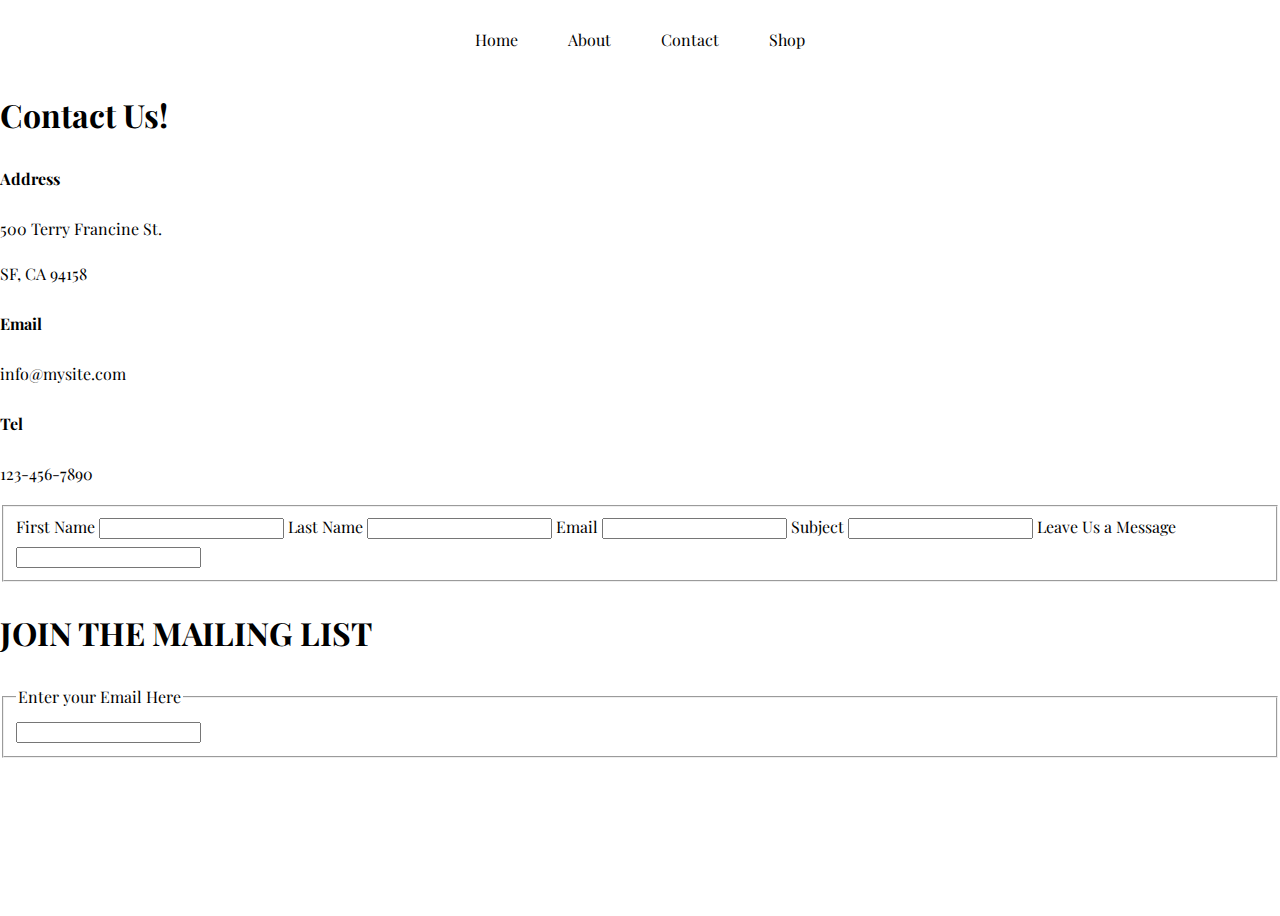
==== contact.html @ 2224ea95 "fixed code on about me page and added structure for contact page." ====
<!DOCTYPE html>
<html lang="en">
<head>
    <meta charset="UTF-8">
    <meta name="viewport" content="width=device-width, initial-scale=1.0">
    <link rel="stylesheet" href="contactstyles.css">
    <link href='https://fonts.googleapis.com/css?family=Playfair Display' rel='stylesheet'>
    <title>Contact</title>
</head>
<body>

    <main class="main-container">
        <section class="navigation">
            <header>
                <nav>
                    <ul>
                        <li><a href="homepage.html">Home</a></li>
                        <li><a href="aboutme.html">About</a></li>
                        <li><a href="contact.html">Contact</a></li>
                        <li><a href="shop.html">Shop</a></li>
                    </ul>
                </nav>
            </header>
        </section>
        

        <section class="container contact">
            <h1>Contact Us!</h1>

            <div class="contact-info">
                <div class="info">
                    <h4>Address</h4>
                    <p>500 Terry Francine St.</p>
                    <p>SF, CA 94158</p>
                </div>
                <div class="info">
                    <h4>Email</h4>
                    <p>info@mysite.com</p>
                </div>
                <div class="info">
                    <h4>Tel</h4>
                    <p>123-456-7890</p>
                </div>
            </div>

            <form action="#">
                <fieldset>
                    <label for="fname">First Name <input type="text" name="fname" id="fname"></label>
                    <label for="lname">Last Name <input type="text" name="lname" id="lname"></label>
                    <label for="email">Email <input type="email" name="email" id="email"></label>
                    <label for="subject">Subject <input type="text" name="subject" id="subject"></label>
                    <label for="message">Leave Us a Message <input type="text" name="message" id="message"></label>
                </fieldset>
            </form>            
        </section>

        <section class="container mailing">
            <div class="mailing-list">
                <h1>JOIN THE MAILING LIST</h1>
                <form action="#">
                    <fieldset>
                        <legend>Enter your Email Here</legend>
                        <label for="user-email"><input type="text" name="user-email" id="user-email"></label>
                    </fieldset>
                </form>
            </div>
        </section>
    </main>









</body>
</html>
---- contactstyles.css ----
body, html, main {
    margin: 0;
    font-family: 'Playfair Display';
}


body {
    /* border: 2px solid red; */
    width: 100vw;
    height: 100vh;
    line-height: 1.8;
}

.navigation ul{
    list-style-type: none;
    display: flex;
    justify-content: center;
    gap: 50px;
    padding: 10px;
}

.navigation a{
    text-decoration: none;
    color: #000000;
}

.navigation a:hover {
    border-top: 2px solid #000000;
}
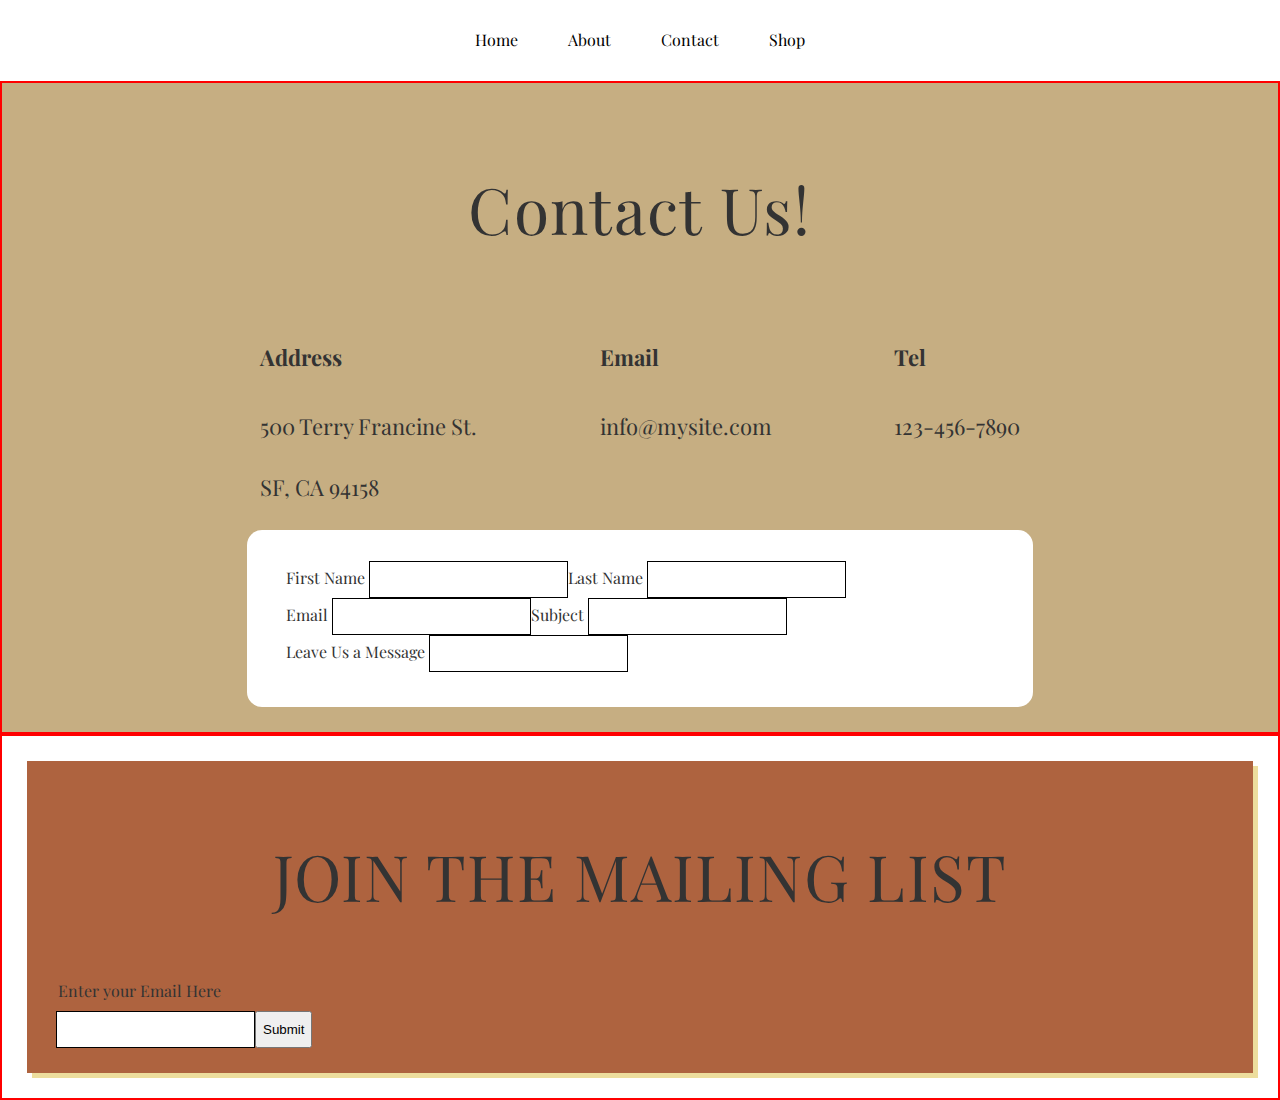
==== commit 98b7cc24: "added general styles for contact page" ====
--- a/contact.html
+++ b/contact.html
@@ -61,6 +61,7 @@
                     <fieldset>
                         <legend>Enter your Email Here</legend>
                         <label for="user-email"><input type="text" name="user-email" id="user-email"></label>
+                        <button type="button">Submit</button>
                     </fieldset>
                 </form>
             </div>
--- a/contactstyles.css
+++ b/contactstyles.css
@@ -1,6 +1,7 @@
 body, html, main {
     margin: 0;
     font-family: 'Playfair Display';
+    color: #333333;
 }
 
 
@@ -11,6 +12,32 @@
     line-height: 1.8;
 }
 
+form fieldset {
+    border: none;
+    display: flex;
+    flex-wrap: wrap;
+}
+
+form fieldset input {
+    border: 1px solid #000000;
+    background: #ffffff;
+    padding: 10px;
+}
+
+h1 {
+    letter-spacing: 0.02em;
+    font-size: 4em;
+    font-weight: normal;
+    text-align: center;
+}
+
+.container {
+    border: 2px solid red;
+    padding: 25px;
+}
+
+
+/* navigation bar ----------- */
 .navigation ul{
     list-style-type: none;
     display: flex;
@@ -26,4 +53,42 @@
 
 .navigation a:hover {
     border-top: 2px solid #000000;
-}+}
+
+/* contact us section --------------*/
+
+section.contact {
+    background-color: #c6ae82;
+}
+
+.contact-info {
+    /* border: 2px solid red; */
+    display: flex;
+    justify-content: center;
+    flex-wrap: wrap;
+    gap: 10%
+}
+
+h4, p {
+    font-size: 22px;
+}
+
+.contact form {
+    background-color: #ffffff;
+    border-radius: 15px;
+    padding: 25px;
+    width: 50%;
+    margin: 0 auto 0 auto;
+    width: 60%;
+}
+
+
+
+/* mailing list section ------- */
+
+.mailing-list {
+    background-color: #AE633F;
+    padding: 15px;
+    box-shadow: 5px 5px 0 rgba(219, 187, 59, 0.5);
+}
+
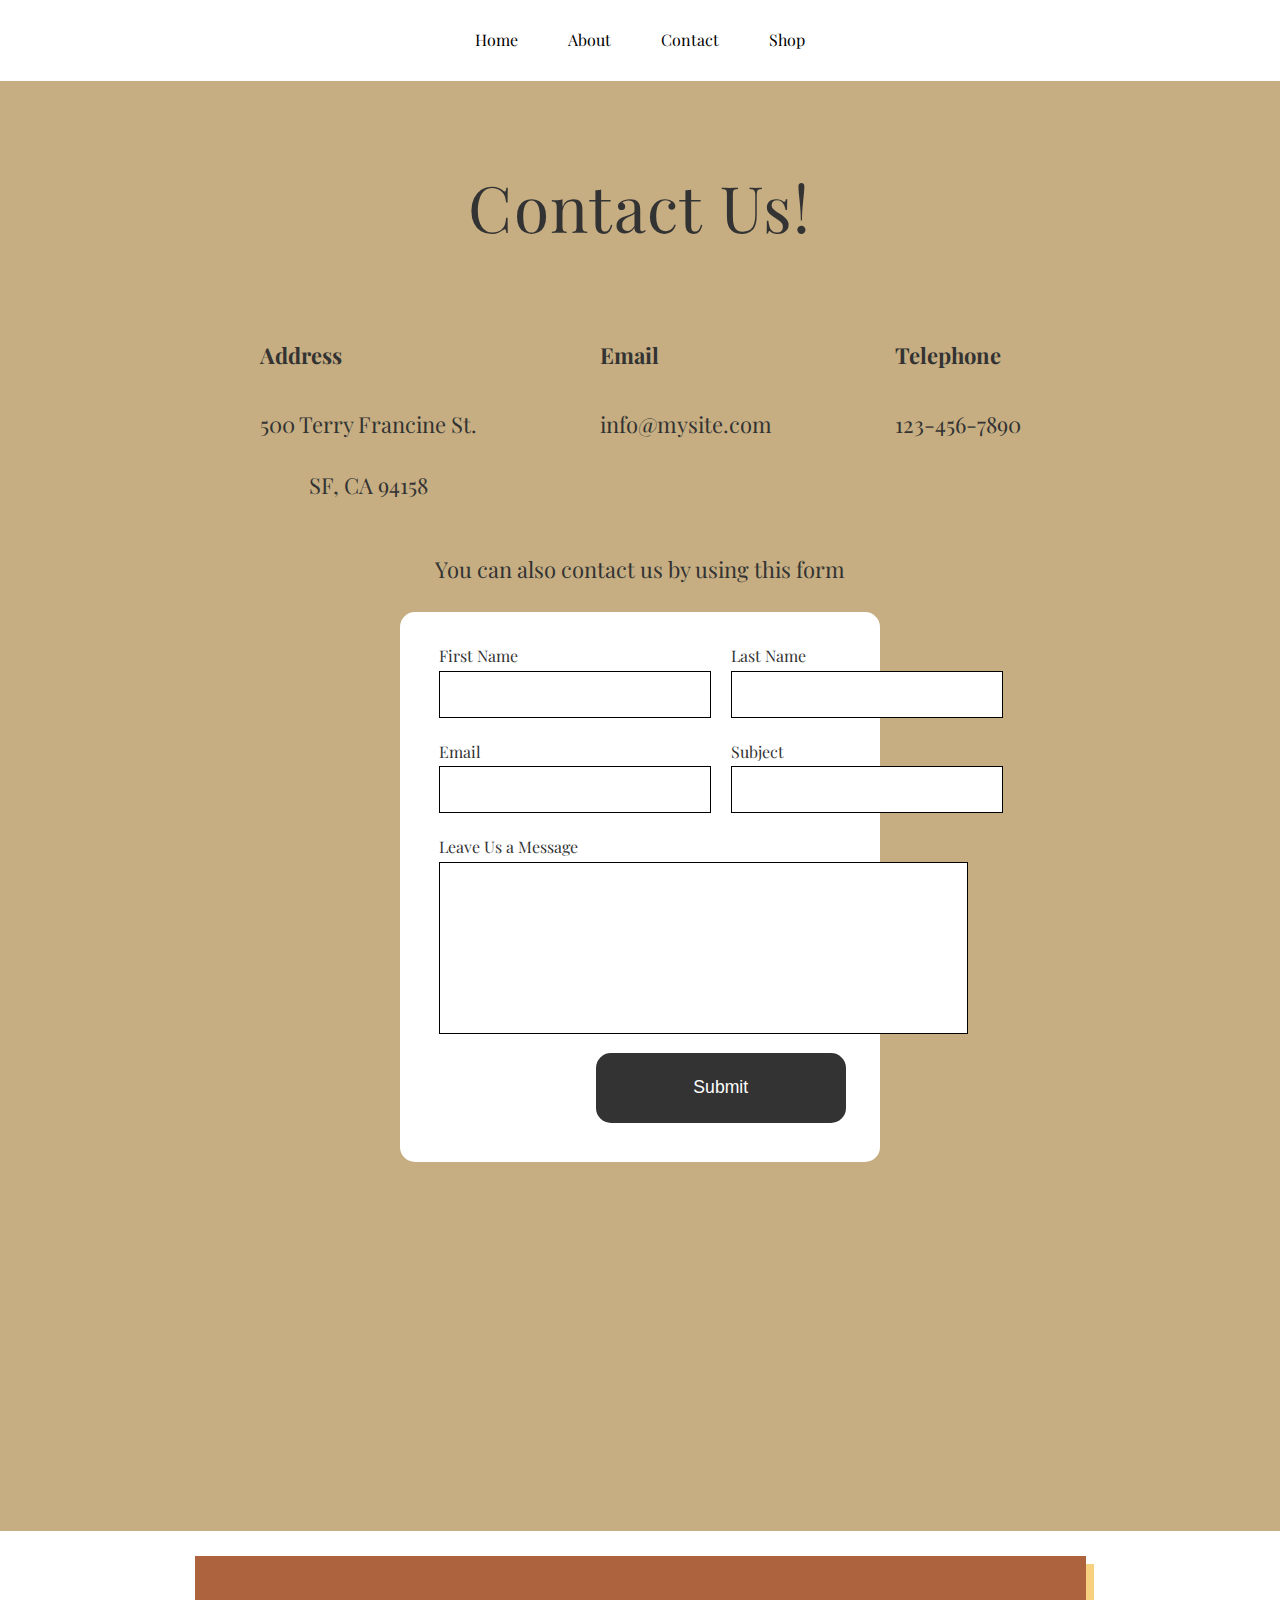
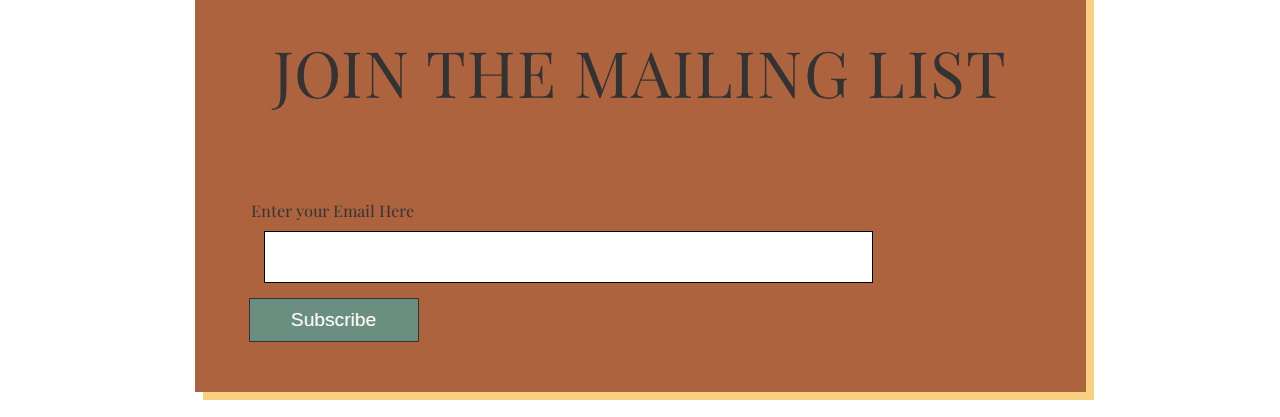
==== commit baa0db92: "finished general styles for the page" ====
--- a/contact.html
+++ b/contact.html
@@ -26,7 +26,7 @@
 
         <section class="container contact">
             <h1>Contact Us!</h1>
-
+    
             <div class="contact-info">
                 <div class="info">
                     <h4>Address</h4>
@@ -38,18 +38,29 @@
                     <p>info@mysite.com</p>
                 </div>
                 <div class="info">
-                    <h4>Tel</h4>
+                    <h4>Telephone</h4>
                     <p>123-456-7890</p>
                 </div>
             </div>
 
+            <p>You can also contact us by using this form</p>
             <form action="#">
                 <fieldset>
-                    <label for="fname">First Name <input type="text" name="fname" id="fname"></label>
-                    <label for="lname">Last Name <input type="text" name="lname" id="lname"></label>
-                    <label for="email">Email <input type="email" name="email" id="email"></label>
-                    <label for="subject">Subject <input type="text" name="subject" id="subject"></label>
-                    <label for="message">Leave Us a Message <input type="text" name="message" id="message"></label>
+                    <div class="field username">
+                        <label for="fname">First Name<input type="text" name="fname" id="fname"></label>
+                        <label for="lname">Last Name<input type="text" name="lname" id="lname"></label>
+                    </div>
+                    
+                    <div class="field email-subject">
+                        <label for="email">Email <input type="email" name="email" id="email"></label>
+                        <label for="subject">Subject <input type="text" name="subject" id="subject"></label>
+                    </div>
+                    
+                    <div class="user-message">
+                        <label for="message">Leave Us a Message<input type="text" name="message" id="message"></label>
+                    </div>
+                    
+                    <button type="button">Submit</button>
                 </fieldset>
             </form>            
         </section>
@@ -60,8 +71,9 @@
                 <form action="#">
                     <fieldset>
                         <legend>Enter your Email Here</legend>
-                        <label for="user-email"><input type="text" name="user-email" id="user-email"></label>
-                        <button type="button">Submit</button>
+                        <label for="user-email"></label>
+                        <input type="text" name="user-email" id="user-email">
+                        <button type="button">Subscribe</button>
                     </fieldset>
                 </form>
             </div>
--- a/contactstyles.css
+++ b/contactstyles.css
@@ -31,8 +31,12 @@
     text-align: center;
 }
 
+h4, p {
+    font-size: 22px;
+}
+
 .container {
-    border: 2px solid red;
+    /* border: 2px solid red; */
     padding: 25px;
 }
 
@@ -59,6 +63,7 @@
 
 section.contact {
     background-color: #c6ae82;
+    height: 1400px
 }
 
 .contact-info {
@@ -69,26 +74,97 @@
     gap: 10%
 }
 
-h4, p {
-    font-size: 22px;
-}
-
 .contact form {
     background-color: #ffffff;
     border-radius: 15px;
     padding: 25px;
-    width: 50%;
+    margin-bottom: 25px;
+    width: 35%;
+    min-width: 320px;
+    height: 500px;
+    min-height: 500px;
     margin: 0 auto 0 auto;
-    width: 60%;
+}
+    
+.contact fieldset {
+    /* border: 2px solid red; */
+    height: 100%;
+}
+.contact input {
+    width: 250px;
+    height: 25px;
 }
 
+.contact p {
+    text-align: center;
+}
 
+.contact button {
+    width: 250px;
+    height: 70px;
+    border: none;
+    border-radius: 15px;
+    font-size: 1.1em;
+    color: #ffffff;
+    background-color: #333333;
+}
+
+.field {
+    width: 100%;
+    display: flex;
+    justify-content: space-around;
+    gap: 20px;
+}
+
+.user-message {
+    /* border: 2px solid red; */
+    width: 100%;
+    height: 200px;
+    display: flex;
+    flex-direction: column;
+}
+
+.user-message input {
+    width: 90%;
+    height: 150px;
+}
+
+.contact button {
+    margin: 0 auto 0 auto;
+}
 
 /* mailing list section ------- */
 
 .mailing-list {
     background-color: #AE633F;
     padding: 15px;
-    box-shadow: 5px 5px 0 rgba(219, 187, 59, 0.5);
+    box-shadow: 8px 8px 0 rgba(240, 162, 2, 0.5);
+    width: 70%;
+    margin: 0 auto 0 auto;
 }
 
+.mailing-list form {
+    padding: 25px;
+    
+}
+
+.mailing-list form fieldset {
+    gap: 15px;
+    display: flex;
+    flex-wrap: wrap;
+}
+
+.mailing-list input {
+    width: 75%;
+    height: 30px;
+}
+
+.mailing-list button {
+    border: 1px solid #333333;
+    background-color: #6A8E7F;
+    color: #ffffff;
+    font-size: 1.2em;
+    padding: 10px;
+    width: 170px;
+}
+
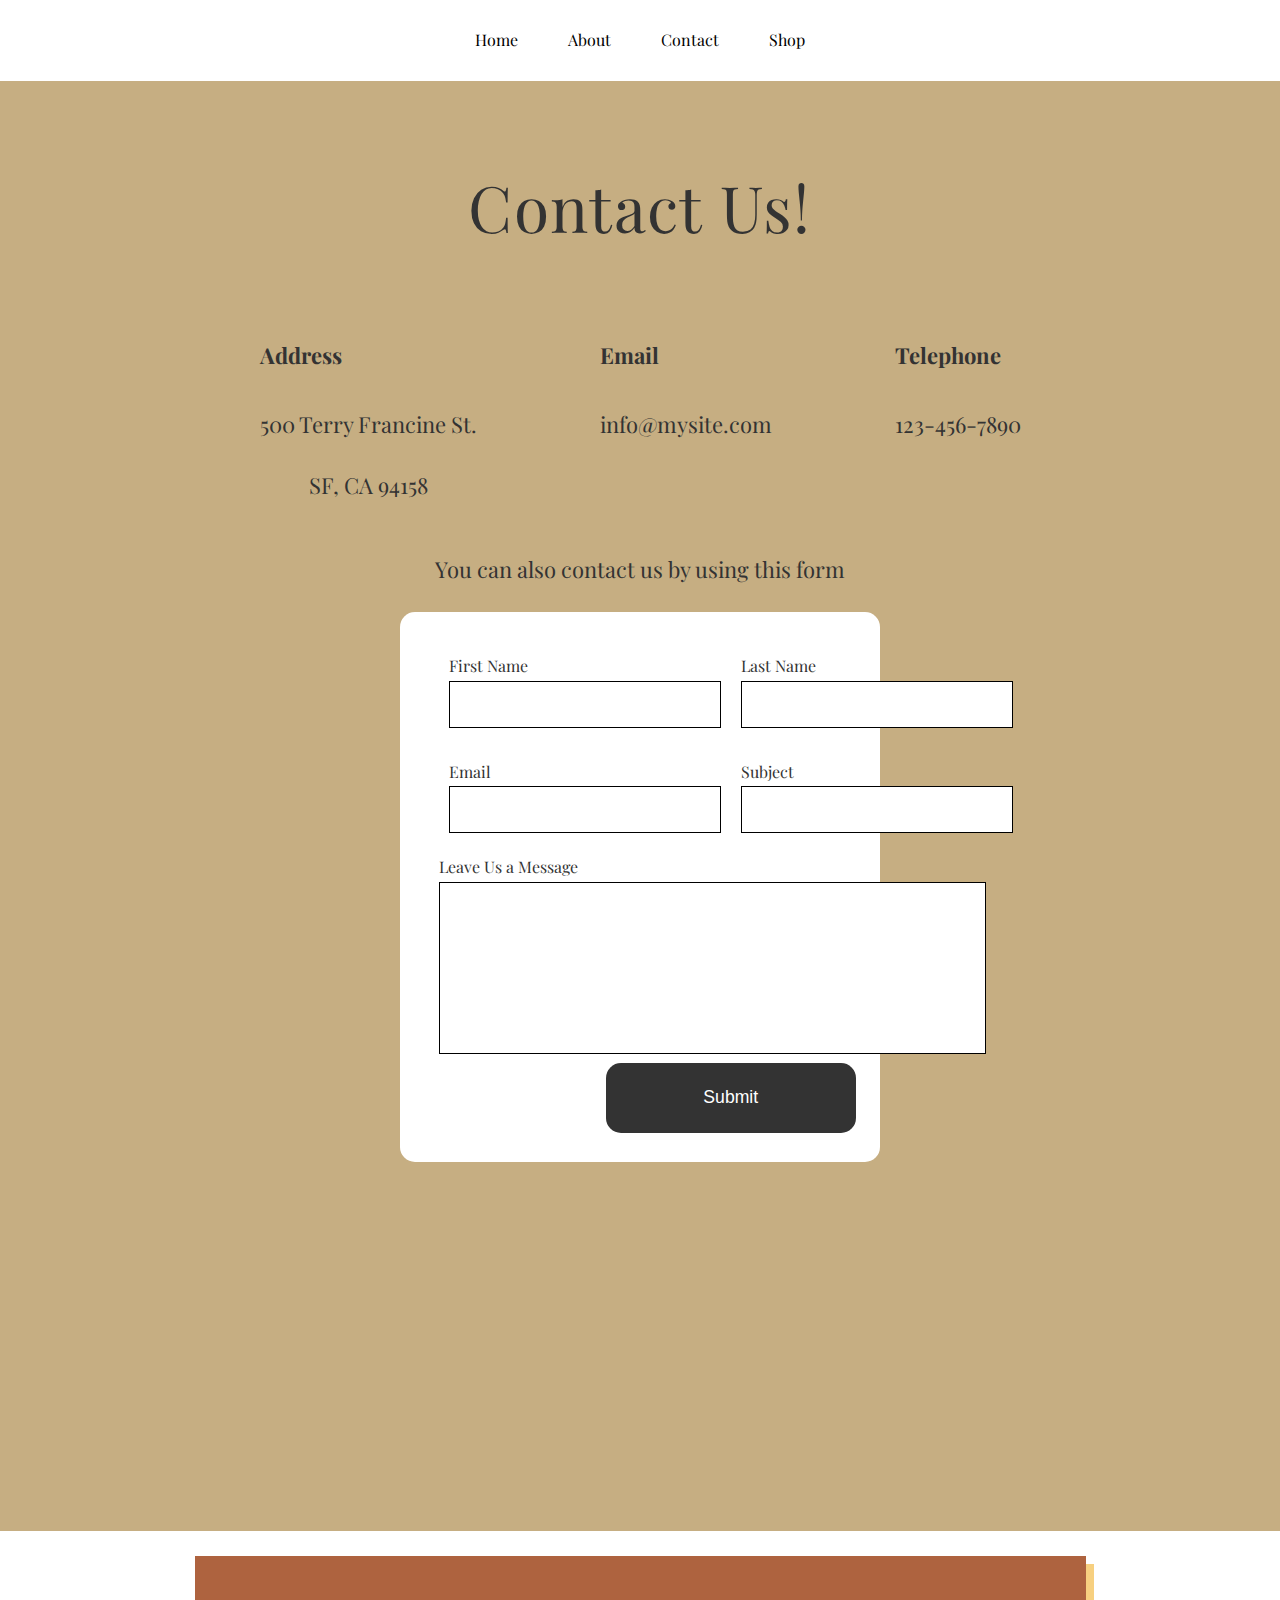
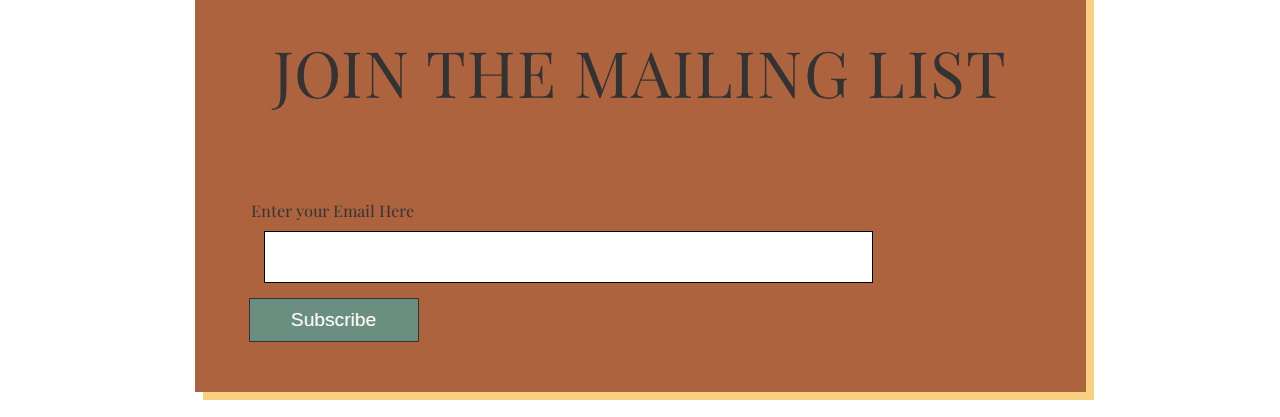
==== commit 7344c3bc: "added responsiveness for mobile phones" ====
--- a/contact.html
+++ b/contact.html
@@ -52,8 +52,8 @@
                     </div>
                     
                     <div class="field email-subject">
-                        <label for="email">Email <input type="email" name="email" id="email"></label>
-                        <label for="subject">Subject <input type="text" name="subject" id="subject"></label>
+                        <label for="email">Email<input type="email" name="email" id="email"></label>
+                        <label for="subject">Subject<input type="text" name="subject" id="subject"></label>
                     </div>
                     
                     <div class="user-message">
@@ -80,13 +80,5 @@
         </section>
     </main>
 
-
-
-
-
-
-
-
-
 </body>
 </html>--- a/contactstyles.css
+++ b/contactstyles.css
@@ -64,7 +64,7 @@
 section.contact {
     background-color: #c6ae82;
     height: 1400px
-}
+} 
 
 .contact-info {
     /* border: 2px solid red; */
@@ -89,6 +89,7 @@
 .contact fieldset {
     /* border: 2px solid red; */
     height: 100%;
+    width: 100%;
 }
 .contact input {
     width: 250px;
@@ -114,6 +115,7 @@
     display: flex;
     justify-content: space-around;
     gap: 20px;
+    padding: 10px;
 }
 
 .user-message {
@@ -140,6 +142,7 @@
     padding: 15px;
     box-shadow: 8px 8px 0 rgba(240, 162, 2, 0.5);
     width: 70%;
+    min-width: 320px;
     margin: 0 auto 0 auto;
 }
 
@@ -168,3 +171,20 @@
     width: 170px;
 }
 
+@media screen and (max-width: 576px) {
+    body {
+        font-size: 13px
+    }
+
+    .contact form {
+        height: 650px;
+    }
+
+    .contact .field, .user-message {
+        flex-wrap: wrap;
+    }
+
+    .mailing-list input, .mailing-list button {
+        width: 100%;
+    }
+}